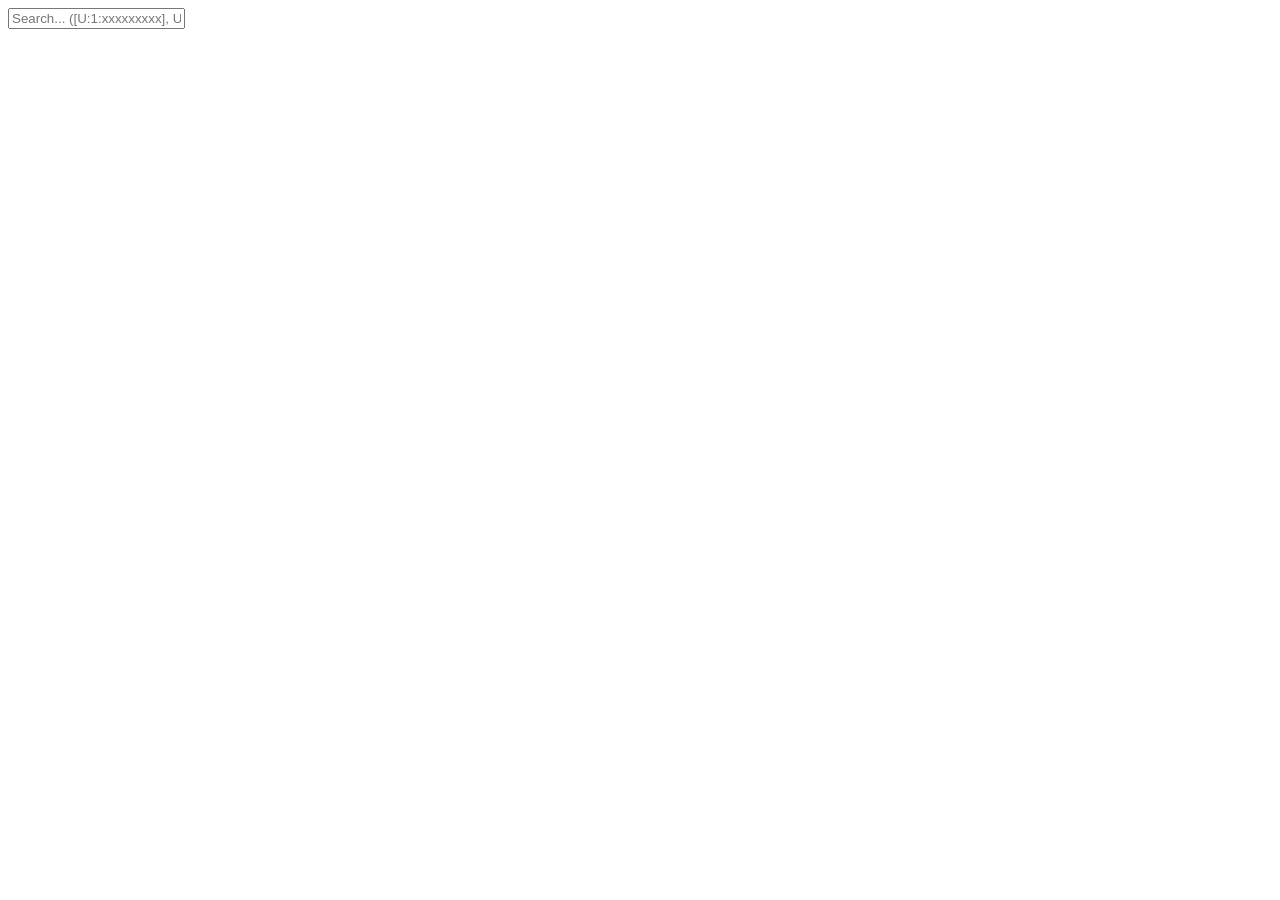
==== index.html @ fb1263e0 "Create index.html TFRecords sample." ====
<!DOCTYPE html>
<html>
<head>
    <link rel="stylesheet" href="style.css"></link>
</head>
<body>
    <input type="text" class="searchBar" id="searchBar" placeholder="Search... ([U:1:xxxxxxxxx], Username, MatchID, etc.)"></input>
    <div class="docroot" id="output"></div>
    <script src="app.js"></script>
</body>
</html>
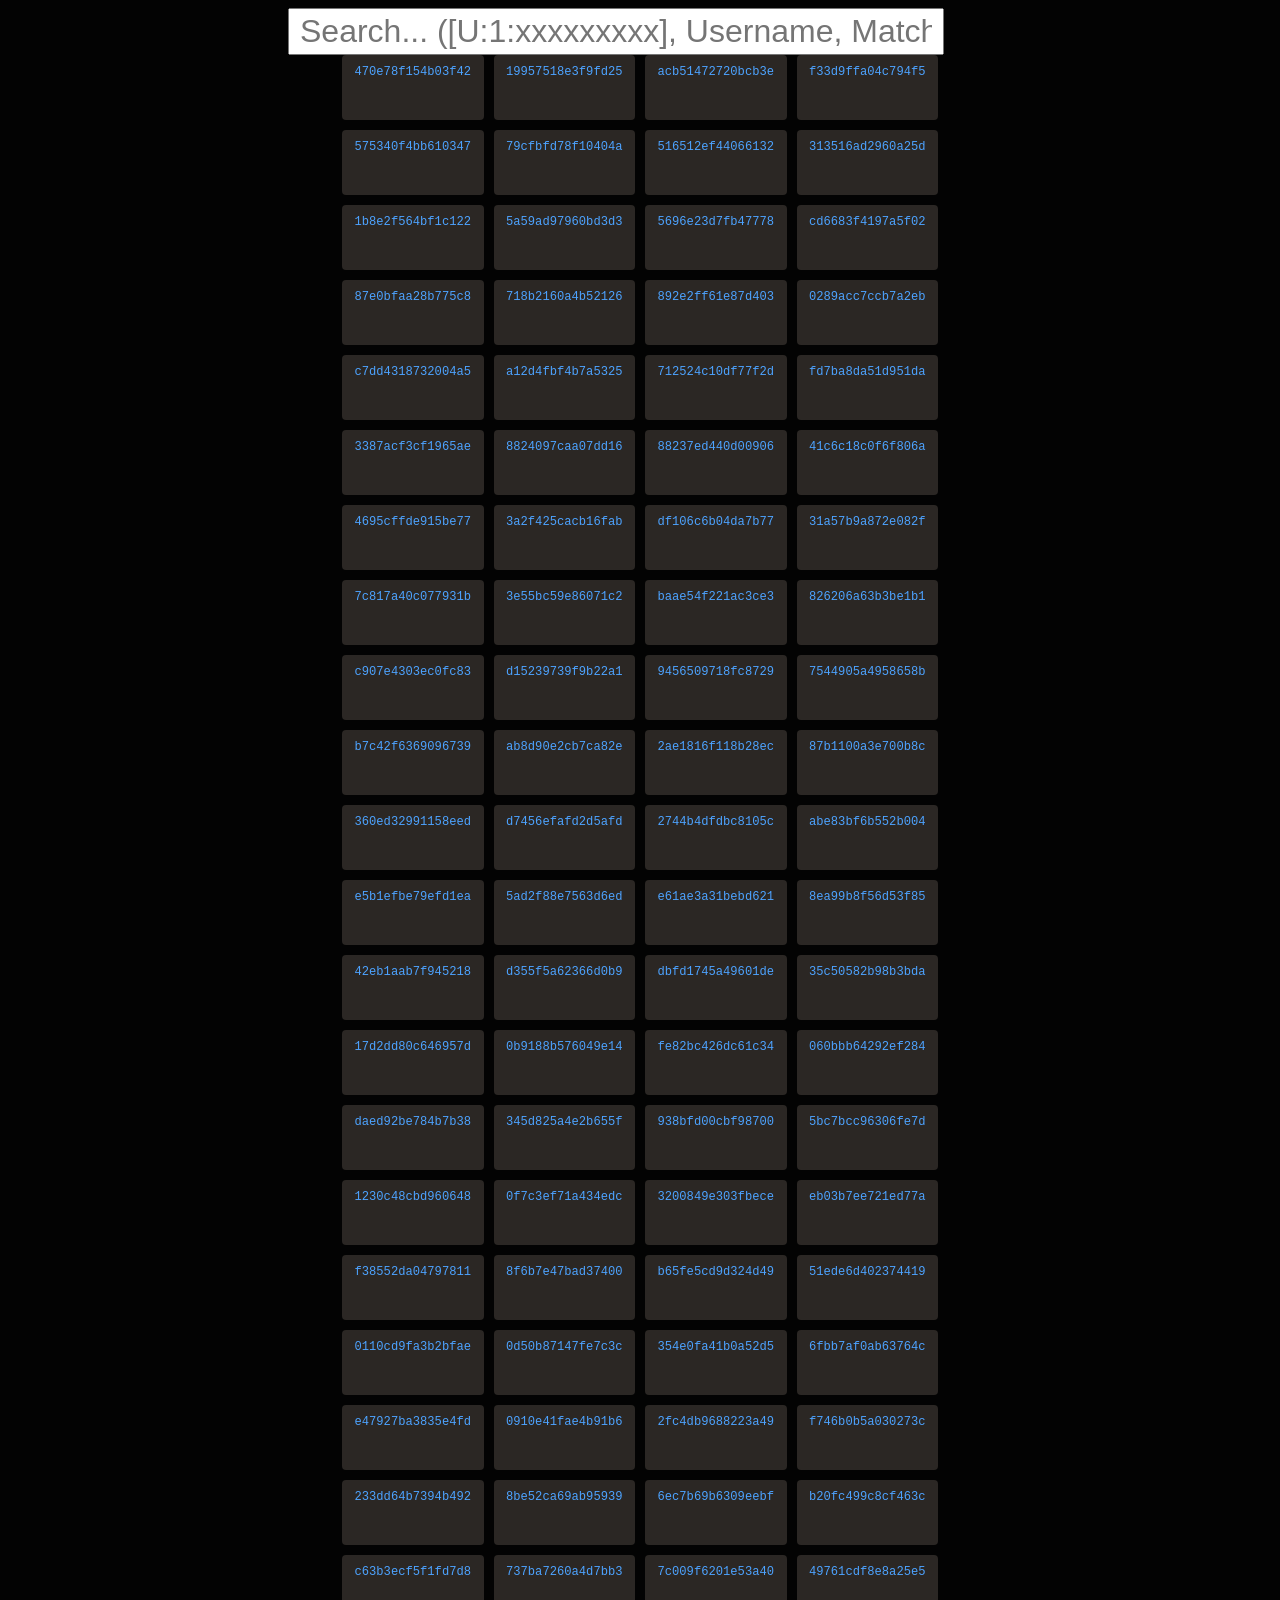
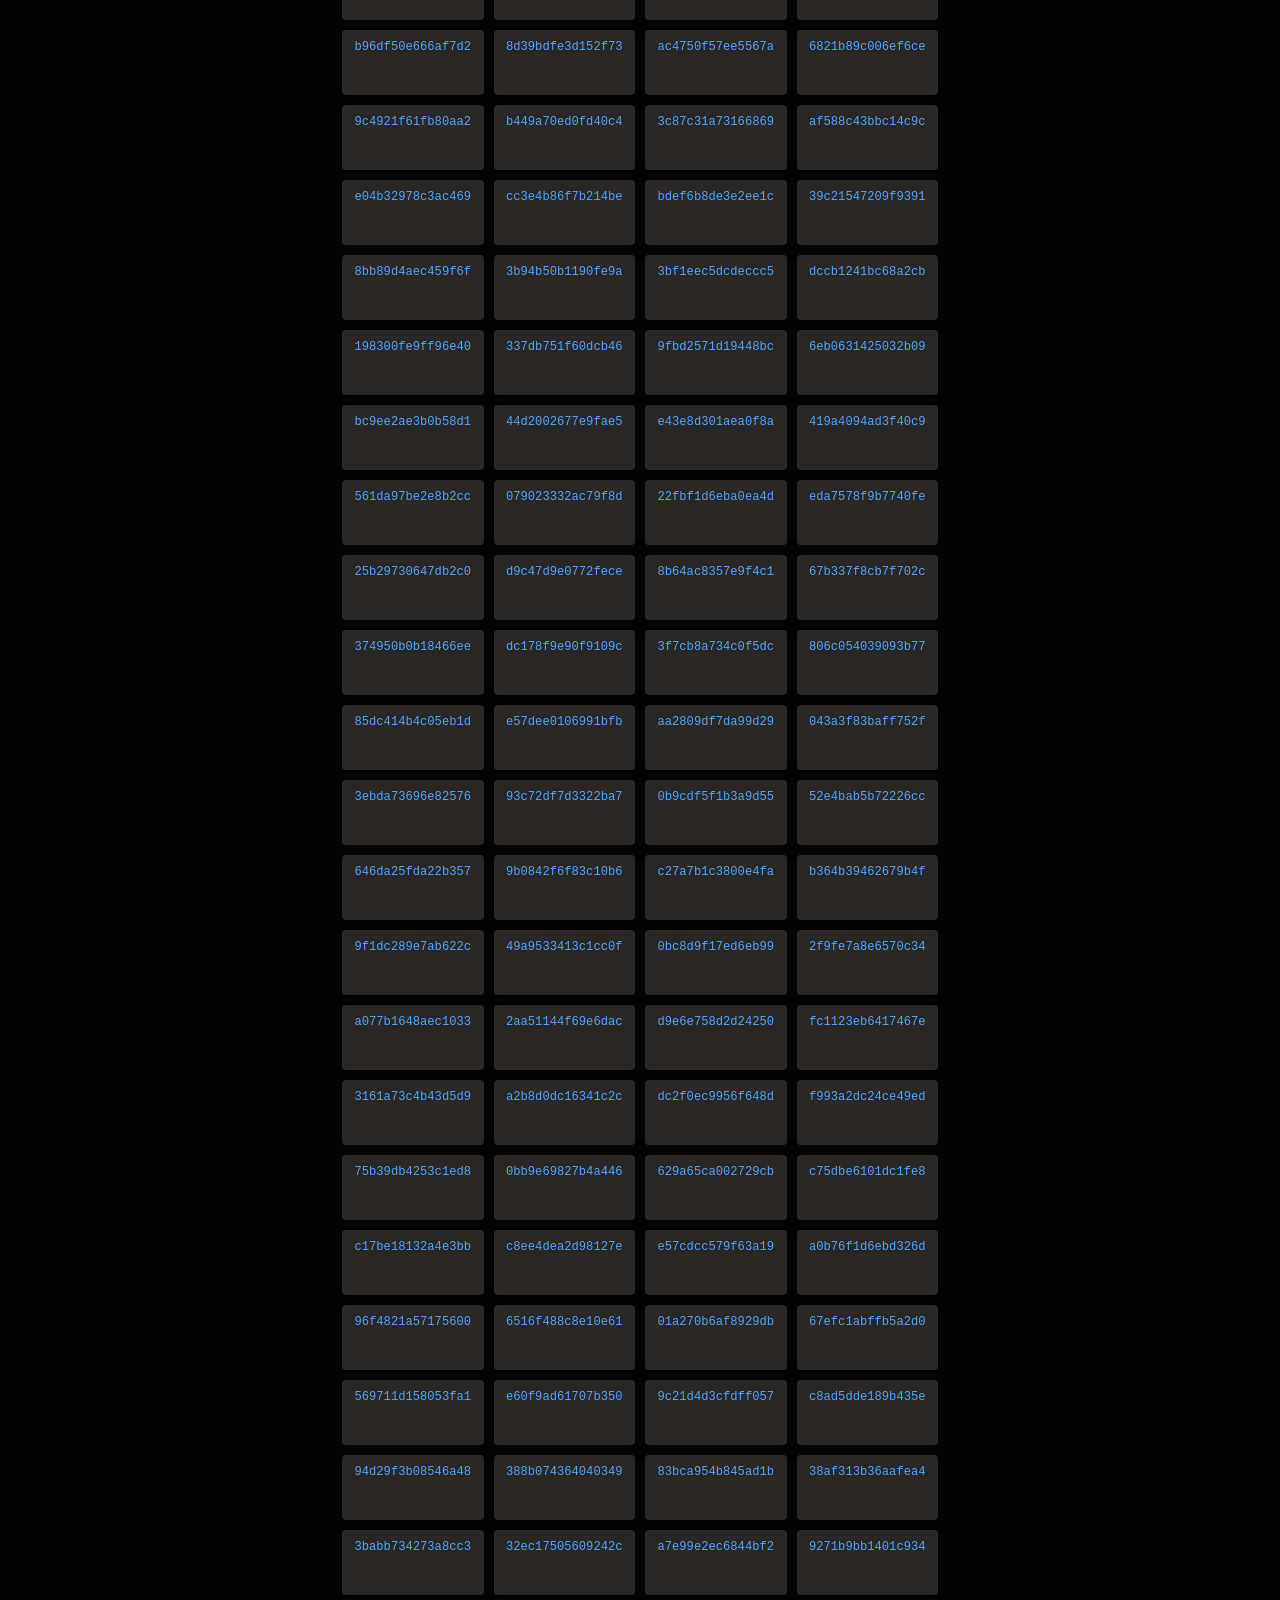
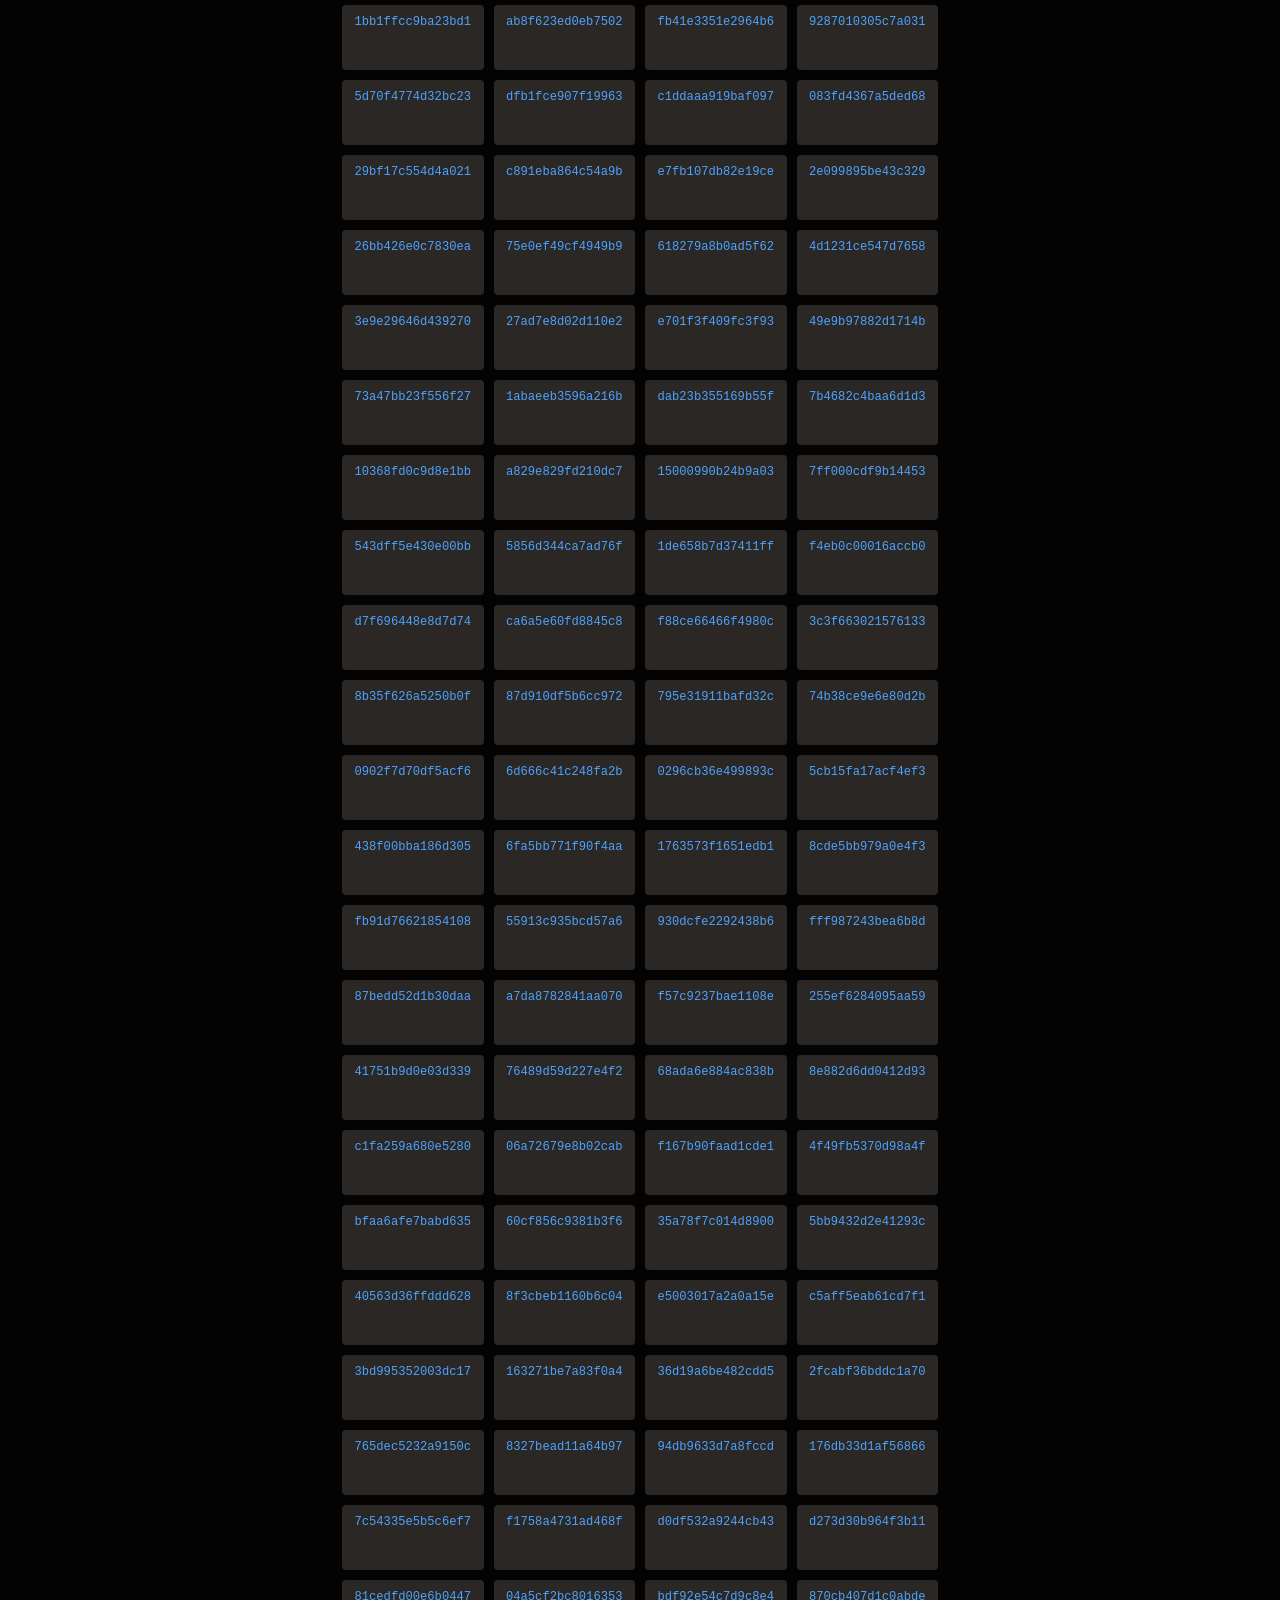
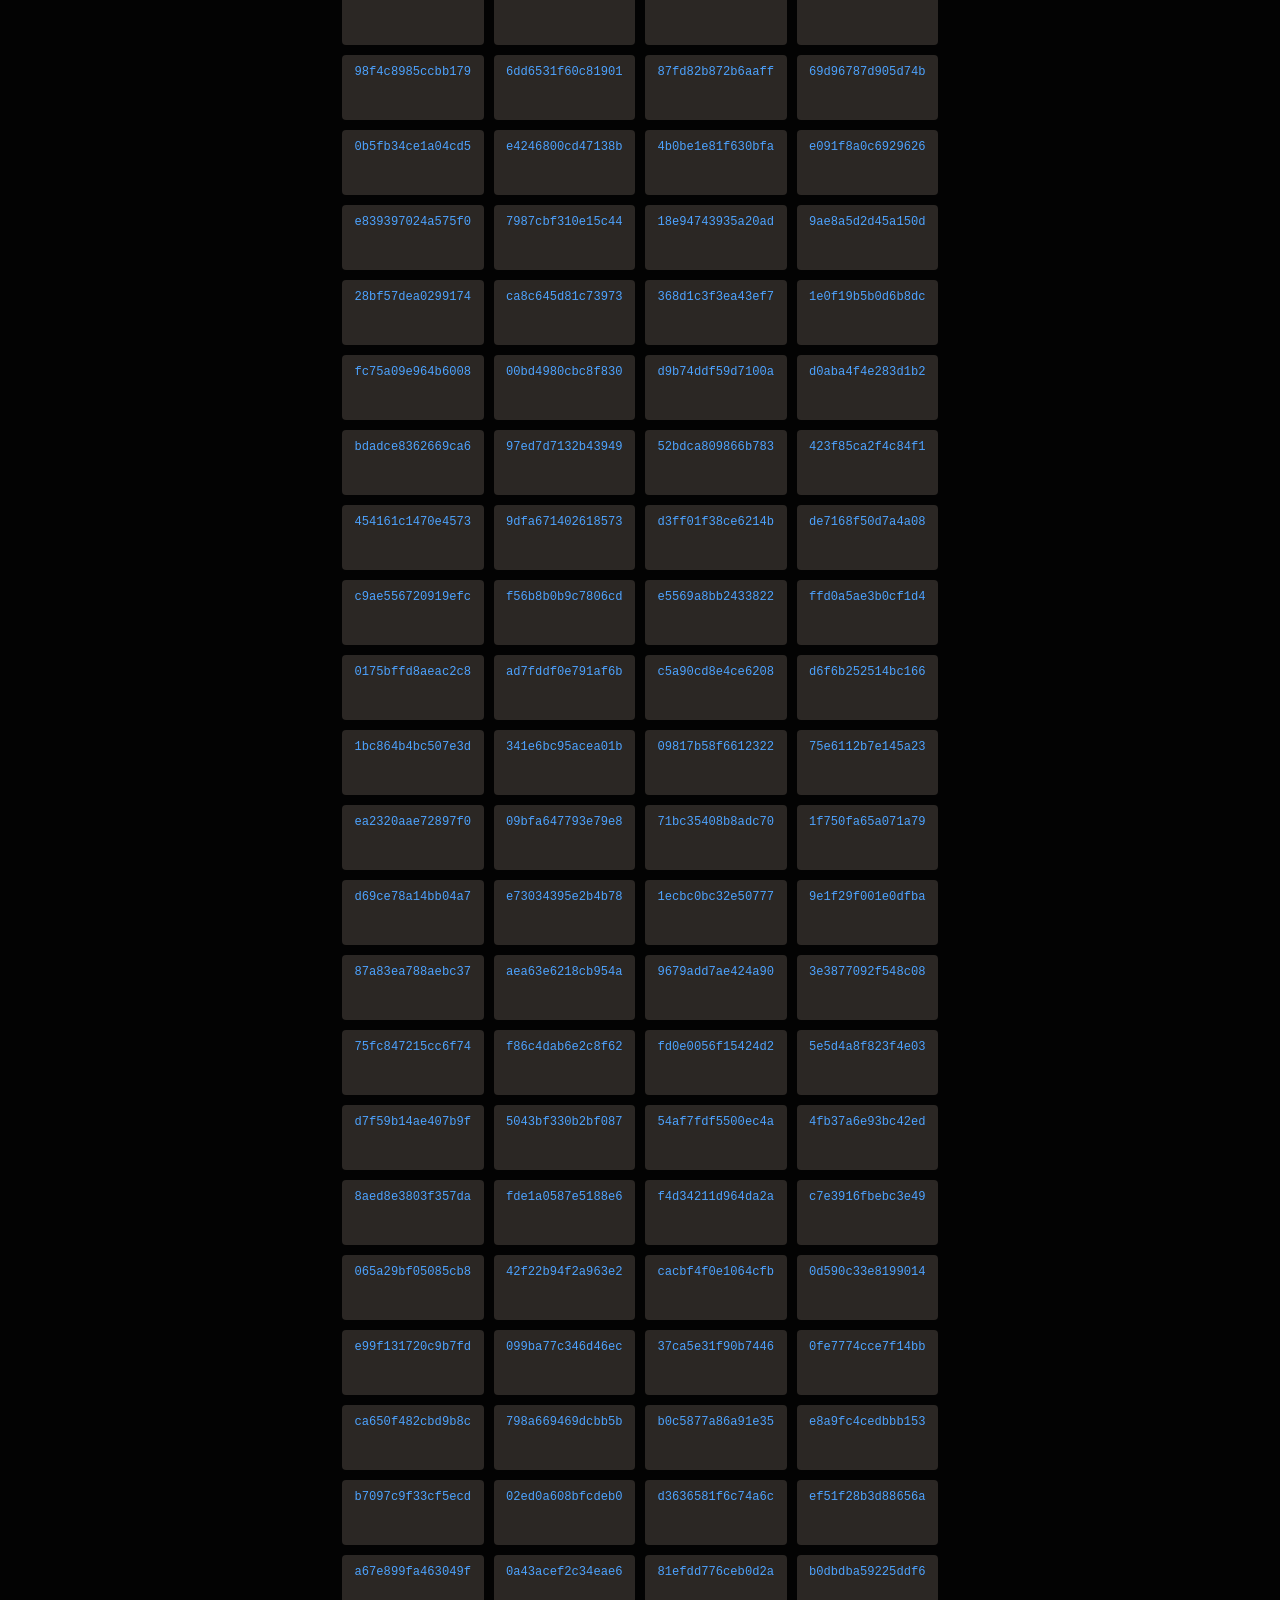
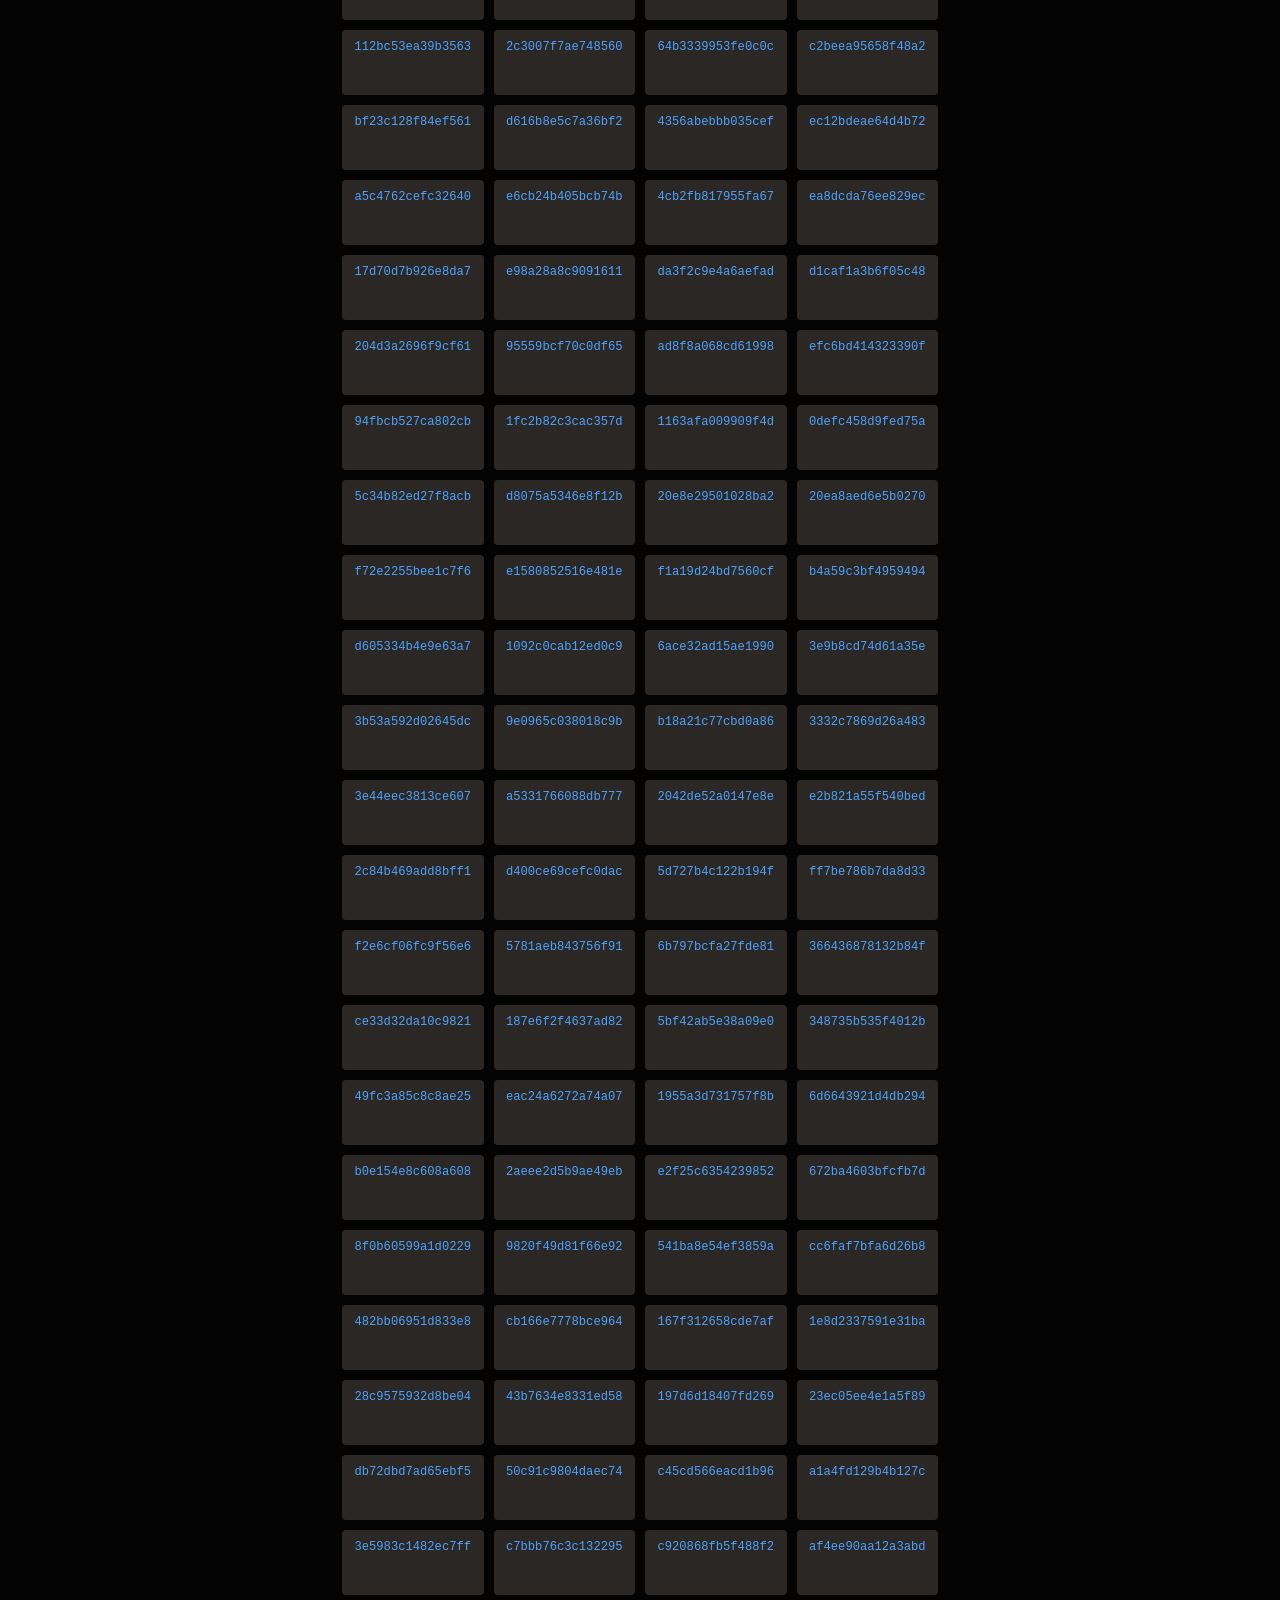
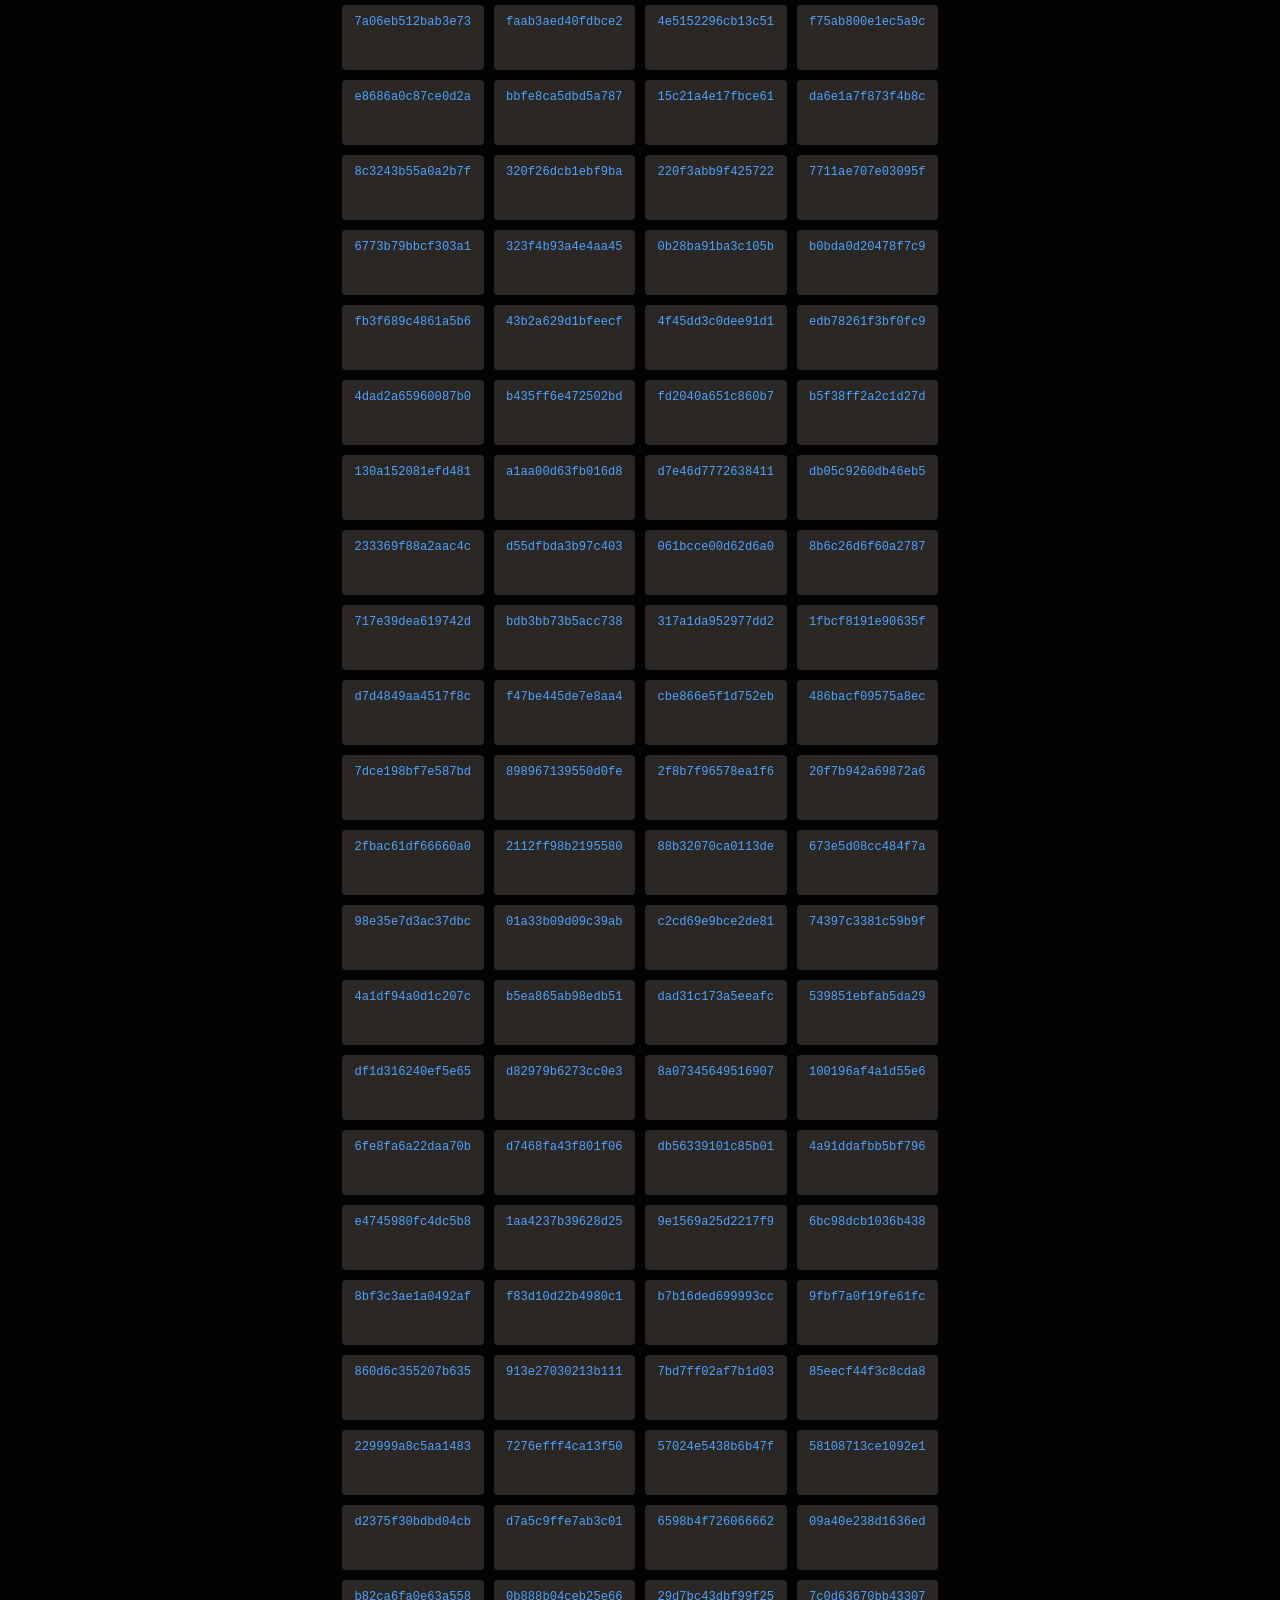
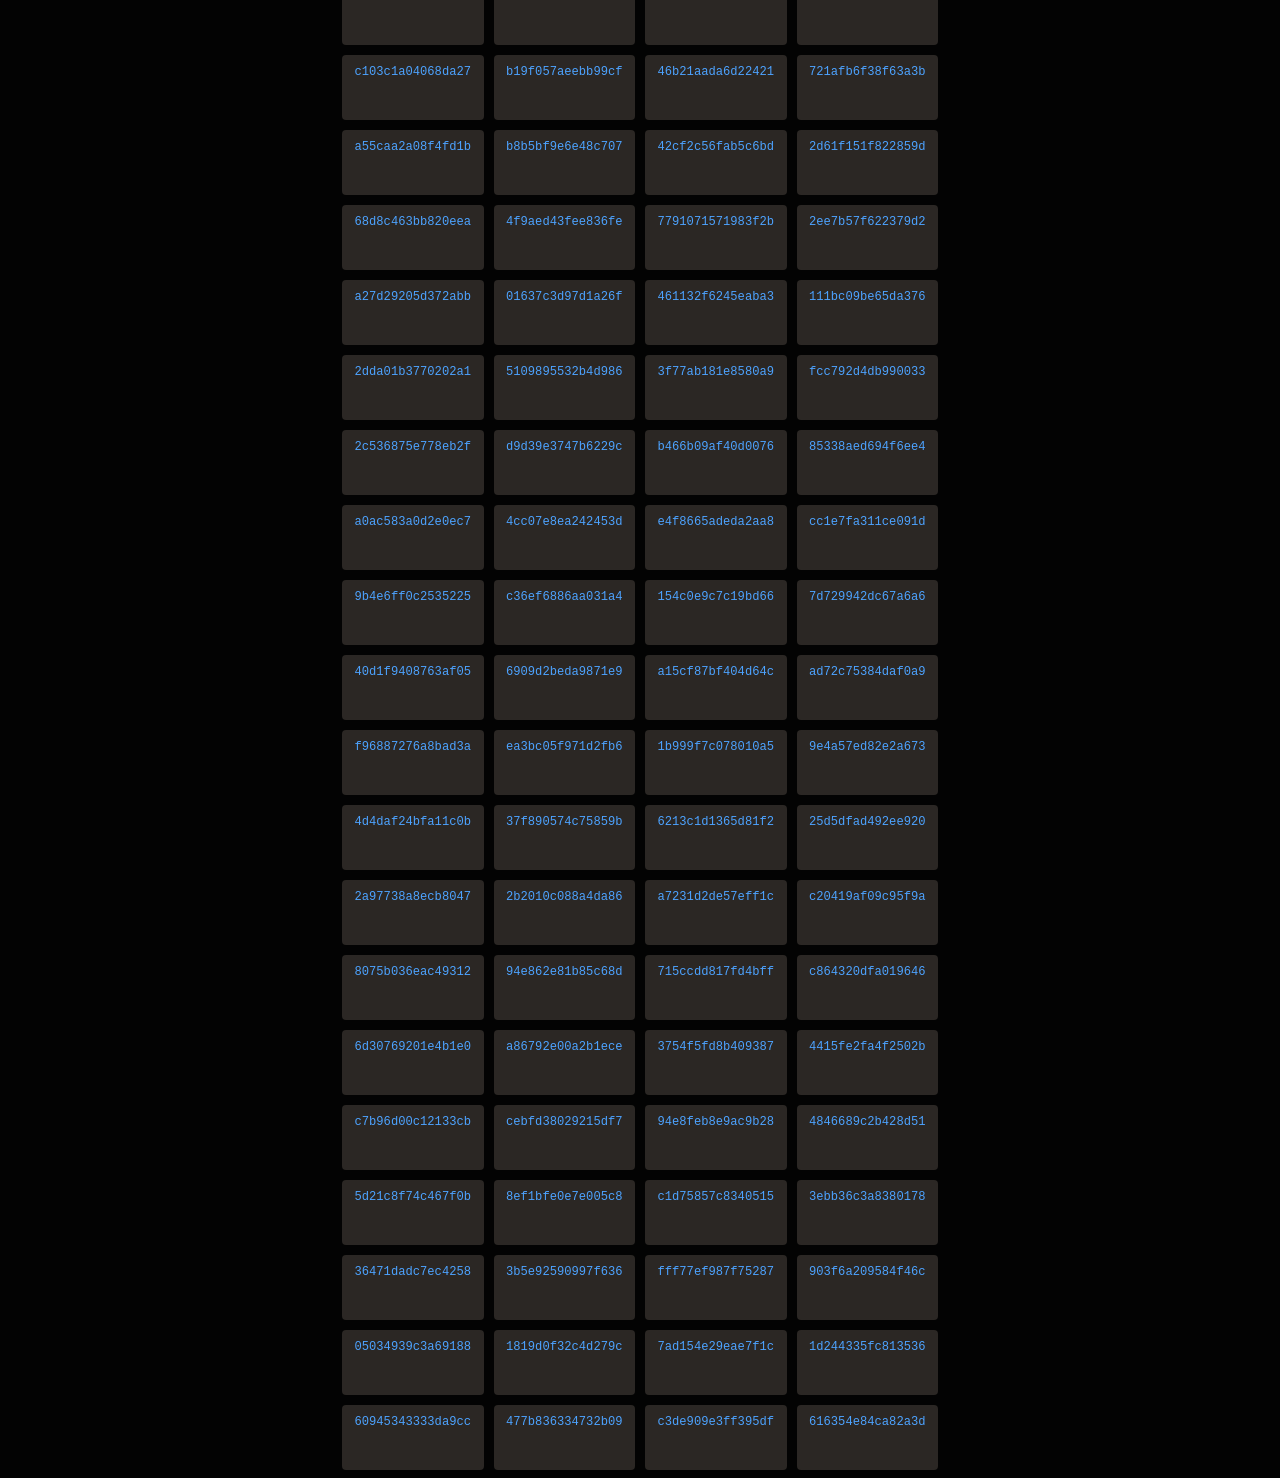
==== commit 8d34f49f: "Update style.css Still uggo, unusable on mobile, unusable when scaled below 75/25, but I'm not throw" ====
--- a/index.html
+++ b/index.html
@@ -5,7 +5,7 @@
 </head>
 <body>
     <input type="text" class="searchBar" id="searchBar" placeholder="Search... ([U:1:xxxxxxxxx], Username, MatchID, etc.)"></input>
-    <div class="docroot" id="output"></div>
+    <table class="results-wrapper" id="docroot"></table>
     <script src="app.js"></script>
 </body>
-</html>
+</html>
--- a/style.css
+++ b/style.css
@@ -0,0 +1,161 @@
+h1 { 
+    font-family: monospace; 
+    color: #f5e7de; 
+    background: #2b2724; 
+    padding: 5px; 
+}
+
+.h1Error {
+    font-family: monospace;
+    color: #fa5454;
+    background: #2b272400;
+    padding: 5px;
+    margin-top: 10px;
+    margin-bottom: 5px;
+    position: absolute;
+    top: 50%;
+    left: 50%;
+    transform: translate(-50%, -50%);
+}
+
+.title {
+    font-family: monospace;
+    color: #def0f5;
+    background: #00000000;
+    padding: 10px;
+    margin-bottom: 10px;
+    text-align: center;
+}
+
+.h2username {
+    font-family: monospace;
+    color: #f5e7de;
+    background: #2b2724;
+    padding: 5px;
+    margin-top: 10px;
+    margin-bottom: 5px;
+}
+
+.h2chatMessage {
+    font-family: monospace;
+    color: #f5e7de;
+    background: #2b2724;
+    padding: 5px;
+    margin-top: 10px;
+    margin-bottom: 5px;
+}
+
+body {
+    background: #030303;
+}
+
+.docroot {
+    display: flex;
+    width: 50%;
+    margin: 0 auto;
+    padding: 20px;
+}
+
+.matchTextElement {
+    font-family: monospace;
+    color: #f5e7de;
+    background: #2b2724;
+    padding: 10px;
+    margin-bottom: 10px;
+    text-align: center;
+    width: clamp(10em, 4cqi, 25em);
+    margin: auto auto auto auto;
+    height: 5vh;
+    font-size: 1.35vh;
+}
+
+.tempSearchResult {
+    font-family: monospace;
+    color: #f5e7de;
+    background: #2b272400;
+    padding: 10px;
+    margin-bottom: 10px;
+    text-align: center;
+    margin: 0 auto 10px auto;
+}
+
+.searchBar {
+    position: sticky;
+    top: 0;  
+    left: 50%;
+    transform: translateX(-50%);
+    width: 50%;
+    height: 2.5vh;
+    padding: 10px;
+    font-size: 2rem;
+
+}
+
+.results-wrapper-search {
+  display: flex;
+  flex-wrap: wrap;
+  gap: 10px;
+  justify-content: center;
+  container-type: inline-size;
+}
+
+table {
+  width: 50%;
+  margin: 0 auto;
+  border-collapse: collapse;
+  color: #ccc;
+}
+
+td {
+  display: flex;
+  flex-wrap: wrap;
+  gap: 5px;
+  justify-content: center;
+  background-color: #1a1a1a;
+  color: #4da3ff;
+  text-decoration: none;
+  font-family: monospace;
+  border-radius: 4px;
+
+}
+
+.tdusersearchresult {
+    display: flex;
+    flex-direction: column;
+    align-items: center;
+    justify-content: center;
+    background-color: #1a1a1a;
+    color: #4da3ff;
+    text-decoration: none;
+    font-family: monospace;
+    border-radius: 4px;
+    text-overflow: ellipsis;
+    font-size: clamp(0.875em, 4cqi, 0.95em);
+}
+
+td a {
+  color: #4da3ff;
+  text-decoration: none;
+}
+
+td a:hover {
+  text-decoration: underline;
+}
+
+tr:hover {
+  background-color: #292828;
+}
+
+th {
+  position: sticky;
+  top: 0;
+  background: #2a2a2a;
+  color: #eee;
+  text-align: left;
+  padding: 10px 12px;
+  font-size: 0.8rem;
+  text-transform: uppercase;
+  letter-spacing: 1px;
+  z-index: 10;
+}
+
